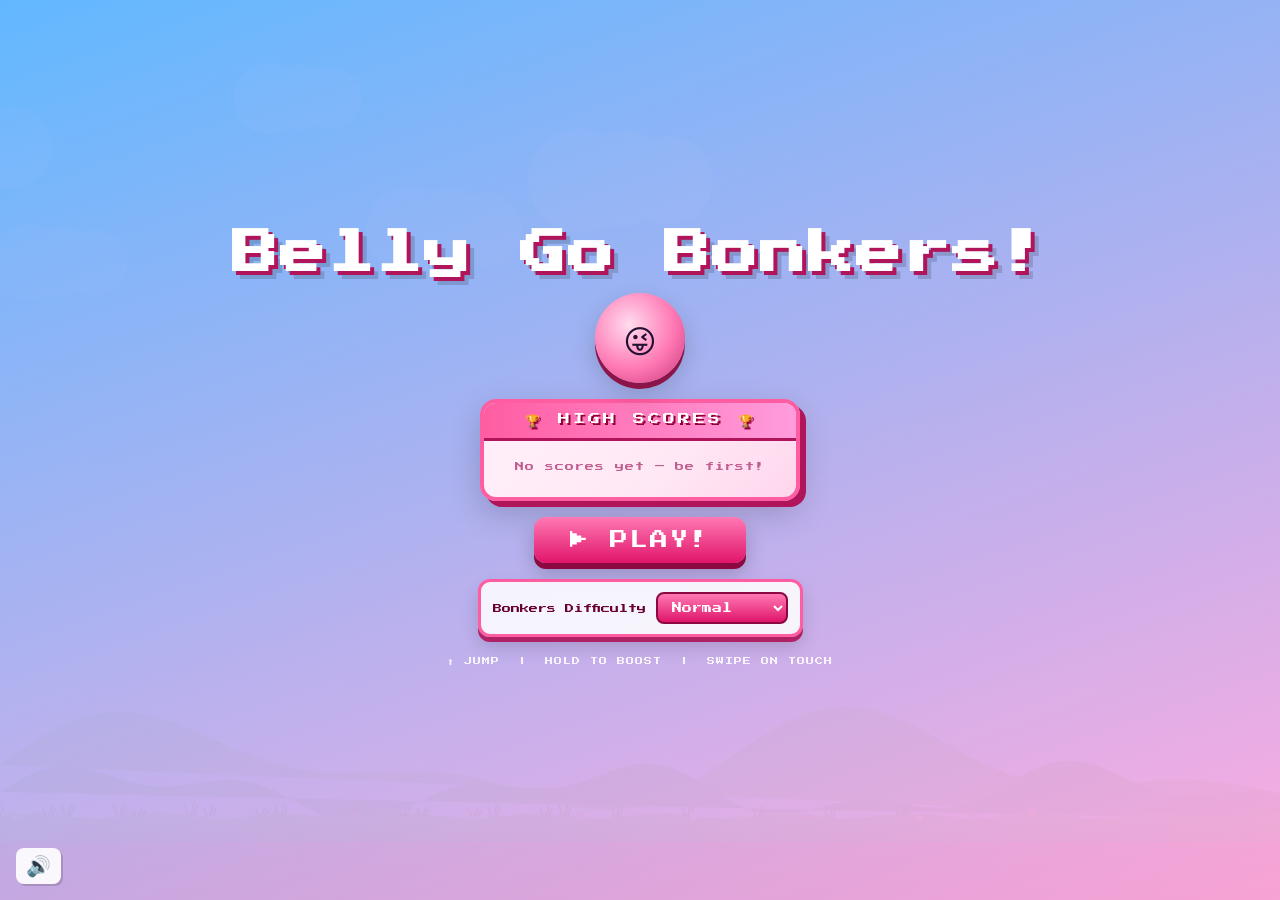
==== index.html @ 51773d23 "Add game plan document for "Belly Go Bonkers" including gameplay mechanics, controls, scoring, and a" ====
<!doctype html>
<html lang="en">
<head>
  <meta charset="utf-8">
  <meta name="viewport" content="width=device-width,initial-scale=1">
  <title>Belly Go Bonkers</title>
  <link rel="preconnect" href="https://fonts.googleapis.com">
  <link href="https://fonts.googleapis.com/css2?family=Press+Start+2P&display=swap" rel="stylesheet">
  <link rel="stylesheet" href="css/styles.css">
</head>
<body>
  <!-- Always-visible HUD buttons -->
  <button id="sound-toggle" aria-pressed="false" title="Mute / Unmute">🔊</button>
  <button id="exit-button" title="Exit to title">✕ Exit</button>

  <!-- Title / scores overlay -->
  <main id="ui">
    <div class="title-screen">
      <h1 id="game-title">Belly Go Bonkers!</h1>
      <div id="title-belly" aria-hidden="true"></div>

      <div id="recent-scores">
        <div class="scores-header">🏆 HIGH SCORES 🏆</div>
        <ul id="scores-list"></ul>
        <div class="scores-empty" id="scores-empty">No scores yet — be first!</div>
      </div>

      <button id="start-btn">▶ PLAY!</button>
      <div class="difficulty-picker" aria-label="Bonkers difficulty">
        <label for="bonkers-mode-select">Bonkers Difficulty</label>
        <select id="bonkers-mode-select" title="Choose bonkers difficulty mode">
          <option value="easy">Easy</option>
          <option value="normal">Normal</option>
          <option value="hard">Hard</option>
          <option value="chaos">Chaos</option>
        </select>
      </div>
      <div class="controls-hint">⬆ JUMP &nbsp;|&nbsp; HOLD TO BOOST &nbsp;|&nbsp; SWIPE ON TOUCH</div>
    </div>
  </main>

  <canvas id="game-canvas"></canvas>

  <script src="js/assets.js"></script>
  <script src="js/input.js"></script>
  <script src="js/entities.js"></script>
  <script src="js/renderer.js"></script>
  <script src="js/game.js"></script>
</body>
</html>
---- css/styles.css ----
/* === Reset === */
*{box-sizing:border-box;margin:0;padding:0}
html,body{width:100%;height:100%;overflow:hidden;background:#8bd3ff;
  font-family:'Press Start 2P',system-ui,monospace;color:#213}

/* === Canvas sits behind everything === */
canvas#game-canvas{position:fixed;left:0;top:0;width:100%;height:100%;z-index:1;display:block}

/* === Title overlay === */
#ui{position:fixed;left:0;top:0;width:100%;height:100%;z-index:20;
  display:flex;align-items:center;justify-content:center;
  background:linear-gradient(160deg,rgba(90,180,255,0.92) 0%,rgba(255,160,220,0.88) 100%)}
.title-screen{display:flex;flex-direction:column;align-items:center;gap:16px;text-align:center;
  padding:20px;max-height:100vh;overflow:auto}

/* === Title text === */
#game-title{
  font-size:clamp(18px,4.5vw,46px);
  color:#fff;
  text-shadow:
    4px 4px 0 #b0145a,
    8px 8px 0 rgba(0,0,0,0.15);
  letter-spacing:2px;
  animation:pop 1.3s ease-in-out infinite;
  transform-origin:center}
@keyframes pop{0%,100%{transform:scale(1) rotate(-1deg)}50%{transform:scale(1.06) rotate(1deg)}}

/* === Bouncing belly on title === */
#title-belly{
  width:90px;height:90px;border-radius:50%;
  background:radial-gradient(circle at 38% 35%,#ffdcee,#ff79b4 55%,#c8357a);
  box-shadow:0 6px 0 #8b1548,0 10px 24px rgba(0,0,0,0.18);
  animation:bounce 0.9s ease-in-out infinite;
  position:relative}
#title-belly::after{
  content:'😜';font-size:32px;position:absolute;
  top:50%;left:50%;transform:translate(-50%,-42%)}
@keyframes bounce{0%,100%{transform:translateY(0) scaleX(1) scaleY(1)}
  45%{transform:translateY(-14px) scaleX(0.94) scaleY(1.07)}
  55%{transform:translateY(-16px) scaleX(0.93) scaleY(1.08)}
  90%{transform:translateY(2px)   scaleX(1.06) scaleY(0.95)}}

/* === Scores panel === */
#recent-scores{
  background:linear-gradient(135deg,#fff0fa 0%,#ffe8f5 60%,#ffd6ed 100%);
  border:4px solid #ff5da2;
  border-radius:16px;
  min-width:min(320px,88vw);
  max-width:420px;
  padding:0 0 12px;
  box-shadow:6px 6px 0 #b0145a, 0 12px 32px rgba(0,0,0,0.18);
  overflow:hidden}

.scores-header{
  background:linear-gradient(90deg,#ff5da2,#ff9cdc,#ff5da2);
  background-size:200% 100%;
  animation:shimmer 2.5s linear infinite;
  color:#fff;
  font-size:clamp(8px,1.4vw,12px);
  letter-spacing:3px;
  padding:10px 16px;
  text-shadow:2px 2px 0 #920038;
  border-bottom:3px solid #b0145a}
@keyframes shimmer{0%{background-position:0%}100%{background-position:200%}}

#scores-list{list-style:none;padding:8px 12px 0}
#scores-list li{
  display:flex;align-items:center;gap:8px;
  padding:7px 10px;margin-bottom:6px;
  border-radius:10px;
  font-size:clamp(6px,1.1vw,10px);
  border:2px solid transparent;
  transition:transform 0.15s}
#scores-list li:nth-child(1){
  background:linear-gradient(90deg,#fff7cc,#ffe066);
  border-color:#d4a800;color:#7a5500;
  box-shadow:3px 3px 0 #b88b00}
#scores-list li:nth-child(2){
  background:linear-gradient(90deg,#f0f0f0,#e2e2e2);
  border-color:#aaa;color:#444;
  box-shadow:3px 3px 0 #888}
#scores-list li:nth-child(3){
  background:linear-gradient(90deg,#ffeadd,#ffcba8);
  border-color:#c96a00;color:#7a3500;
  box-shadow:3px 3px 0 #a04400}
#scores-list li:nth-child(n+4){
  background:rgba(255,93,162,0.10);
  border-color:rgba(255,93,162,0.30);color:#6a0030}
#scores-list li:hover{transform:scale(1.03)}

.score-rank{font-size:1.6em;line-height:1;flex-shrink:0}
.score-name{flex:1;overflow:hidden;text-overflow:ellipsis;white-space:nowrap}
.score-pts{
  font-size:clamp(7px,1.2vw,11px);
  background:rgba(0,0,0,0.08);
  padding:3px 8px;border-radius:6px;flex-shrink:0}

.scores-empty{
  color:#c06090;font-size:9px;padding:10px 20px;
  line-height:1.8;letter-spacing:1px}

/* === Play button === */
#start-btn{
  font-family:'Press Start 2P',monospace;
  font-size:clamp(12px,2.2vw,18px);
  color:#fff;
  background:linear-gradient(180deg,#ff79b4 0%,#e0156a 100%);
  border:none;border-radius:12px;
  padding:14px 36px;
  cursor:pointer;
  box-shadow:0 6px 0 #8b0840, 0 10px 20px rgba(0,0,0,0.22);
  letter-spacing:2px;
  transition:transform 0.1s, box-shadow 0.1s;
  animation:pulse-btn 1.8s ease-in-out infinite}
#start-btn:hover{transform:translateY(-3px);box-shadow:0 9px 0 #8b0840,0 14px 26px rgba(0,0,0,0.25)}
#start-btn:active{transform:translateY(3px);box-shadow:0 2px 0 #8b0840}
@keyframes pulse-btn{
  0%,100%{box-shadow:0 6px 0 #8b0840,0 0 0 0 rgba(255,93,162,0)}
  50%{box-shadow:0 6px 0 #8b0840,0 0 0 10px rgba(255,93,162,0.25)}}

.difficulty-picker{
  display:flex;
  align-items:center;
  gap:10px;
  background:rgba(255,255,255,0.86);
  border:3px solid #ff5da2;
  border-radius:12px;
  padding:10px 12px;
  box-shadow:0 5px 0 rgba(176,20,90,0.9), 0 10px 18px rgba(0,0,0,0.15);
}

.difficulty-picker label{
  font-size:clamp(6px,1.2vw,9px);
  color:#6a0030;
}

#bonkers-mode-select{
  font-family:'Press Start 2P',monospace;
  font-size:clamp(7px,1.4vw,10px);
  color:#fff;
  background:linear-gradient(180deg,#ff79b4 0%,#e0156a 100%);
  border:2px solid #8b0840;
  border-radius:8px;
  padding:8px 10px;
  cursor:pointer;
  outline:none;
  min-width:132px;
}

#bonkers-mode-select:hover{
  filter:brightness(1.04);
}

#bonkers-mode-select:focus{
  box-shadow:0 0 0 3px rgba(255,93,162,0.35);
}

#bonkers-mode-select option{
  color:#222;
  background:#fff;
}

.controls-hint{font-size:clamp(5px,0.9vw,8px);color:rgba(255,255,255,0.85);
  letter-spacing:1px;line-height:2}

/* === HUD buttons === */
#sound-toggle{
  position:fixed;left:16px;bottom:16px;
  background:rgba(255,255,255,0.92);border:none;font-size:20px;
  cursor:pointer;padding:6px 10px;border-radius:8px;z-index:50;
  box-shadow:2px 2px 0 rgba(0,0,0,0.15)}
#exit-button{
  position:fixed;right:16px;top:16px;
  background:linear-gradient(180deg,#ff5252,#c0000a);
  color:#fff;border:none;
  font-family:'Press Start 2P',monospace;
  font-size:10px;font-weight:700;padding:9px 14px;
  border-radius:8px;cursor:pointer;z-index:50;
  display:none;
  box-shadow:0 4px 0 #700,2px 2px 8px rgba(0,0,0,0.25)}

/* === Level Complete & Accessory Picker === */
#levelcomplete-box{
  position:fixed;left:50%;top:50%;
  transform:translate(-50%,-50%);
  z-index:70;
  background:linear-gradient(135deg,#fff5ff 0%,#fff8e8 60%,#ffeef8 100%);
  padding:22px 26px 20px;
  border-radius:24px;
  text-align:center;
  min-width:min(340px,92vw);
  max-width:min(500px,96vw);
  max-height:92vh;
  overflow-y:auto;
  box-shadow:0 14px 48px rgba(255,93,162,0.32), 0 0 0 4px #ff5da2;
  font-family:'Press Start 2P',system-ui,monospace}
.lc-header{margin-bottom:14px}
.lc-title{
  color:#ff5da2;
  font-size:clamp(13px,3.5vw,22px);
  margin:0 0 8px;
  animation:lc-bounce 0.55s ease-in-out infinite alternate}
@keyframes lc-bounce{from{transform:scale(1) translateY(0)}to{transform:scale(1.04) translateY(-3px)}}
.lc-subtitle{color:#666;font-size:clamp(7px,1.5vw,10px);margin:0;line-height:1.7}

.accessory-grid{
  display:grid;
  grid-template-columns:repeat(3,1fr);
  gap:9px;
  margin-bottom:12px}
.accessory-card{
  background:#fff;
  border:3px solid #ffb6d5;
  border-radius:14px;
  padding:10px 5px 8px;
  cursor:pointer;
  transition:transform 0.12s,border-color 0.15s,box-shadow 0.15s;
  -webkit-user-select:none;
  user-select:none;
  outline:none}
.accessory-card:not(.equipped):hover,
.accessory-card:not(.equipped):focus{
  transform:scale(1.09) translateY(-2px);
  border-color:#ff5da2;
  box-shadow:0 6px 22px rgba(255,93,162,0.30)}
.accessory-card:not(.equipped):active{transform:scale(0.95)}
.accessory-card.equipped{
  background:#f0eaff;
  border-color:#c0a8e0;
  cursor:default;
  opacity:0.72}
.acc-emoji{font-size:clamp(22px,5vw,32px);margin-bottom:5px;display:block}
.acc-name{
  font-size:clamp(6px,1.4vw,9px);
  color:#333;
  font-weight:700;
  margin-bottom:3px;
  line-height:1.4}
.acc-desc{font-size:clamp(5px,1.1vw,8px);color:#999;line-height:1.5}
.acc-badge{
  margin-top:5px;
  font-size:clamp(5px,1vw,8px);
  font-weight:700;
  color:#7b00b8;
  background:#ead8ff;
  border-radius:8px;
  padding:2px 6px;
  display:inline-block}

.lc-hint{color:#ff5da2;font-size:clamp(7px,1.5vw,10px);margin:2px 0 0;line-height:1.8}
.lc-all-done{color:#ff8800;font-size:clamp(7px,1.5vw,10px);margin-bottom:10px;line-height:1.8}
.lc-btn{
  font-family:'Press Start 2P',monospace;
  font-size:clamp(9px,1.8vw,13px);
  padding:10px 26px;
  border:none;
  border-radius:12px;
  cursor:pointer;
  background:linear-gradient(180deg,#ff79b4,#e0156a);
  color:#fff;
  box-shadow:0 5px 0 #8b0840;
  transition:transform 0.1s,box-shadow 0.1s}
.lc-btn:hover{transform:translateY(-2px);box-shadow:0 7px 0 #8b0840}
.lc-btn:active{transform:translateY(2px);box-shadow:0 2px 0 #8b0840}

/* Level 2 end screen */
.lc-score-line{
  font-size:clamp(9px,2vw,14px);
  color:#333;
  margin:6px 0 12px;
  line-height:1.7}
.lc-score-line strong{color:#ff5da2}
.lc-name-label{
  display:block;
  font-size:clamp(7px,1.4vw,10px);
  color:#555;
  margin-bottom:12px;
  line-height:2}
.lc-name-label input{
  margin-top:4px;
  padding:6px 10px;
  border-radius:6px;
  border:2px solid #ffb6d5;
  font-size:15px;
  width:100%;
  box-sizing:border-box;
  font-family:inherit}
.lc-done-btns{
  display:flex;
  gap:10px;
  justify-content:center;
  flex-wrap:wrap;
  margin-top:4px}
.lc-done-btns button{
  font-family:'Press Start 2P',monospace;
  font-size:clamp(7px,1.6vw,11px);
  padding:9px 16px;
  border:none;
  border-radius:10px;
  cursor:pointer;
  background:linear-gradient(180deg,#ff79b4,#e0156a);
  color:#fff;
  box-shadow:0 4px 0 #8b0840;
  transition:transform 0.1s,box-shadow 0.1s}
.lc-done-btns button:hover{transform:translateY(-2px);box-shadow:0 6px 0 #8b0840}
.lc-done-btns button:active{transform:translateY(2px);box-shadow:0 2px 0 #8b0840}

.portal-banner{
  margin:8px auto 10px;
  width:fit-content;
  max-width:100%;
  padding:7px 12px;
  border-radius:10px;
  font-size:clamp(7px,1.4vw,10px);
  color:#fff;
  background:linear-gradient(180deg,#7c34d8,#3d1280);
  box-shadow:0 4px 0 #240b4d, 0 0 12px rgba(144,80,255,0.35);
  letter-spacing:1px;
}

.minecraft-portal{
  width:min(200px,55vw);
  height:min(200px,55vw);
  border-radius:50%;
  margin:0 auto 12px;
  position:relative;
  overflow:hidden;
  box-shadow:
    0 0 0 3px rgba(200,120,255,0.7),
    0 0 20px rgba(160,80,255,0.8),
    0 0 50px rgba(100,30,200,0.5),
    0 0 90px rgba(70,0,160,0.3);
}

.portal-core{
  position:absolute;
  inset:0;
  border-radius:50%;
  background:radial-gradient(circle,
    #000005 0%,
    #030012 22%,
    #0e0038 42%,
    #2a0072 60%,
    #5a00b8 78%,
    #9030dd 93%,
    #c060ff 100%
  );
  animation:wormhole-breathe 2.5s ease-in-out infinite;
}

.portal-core::before{
  content:'';
  position:absolute;
  inset:0;
  border-radius:50%;
  background:conic-gradient(from 0deg,
    transparent 0%,
    rgba(200,90,255,0.4) 18%,
    transparent 35%,
    rgba(150,60,230,0.4) 52%,
    transparent 68%,
    rgba(220,110,255,0.35) 82%,
    transparent 100%
  );
  animation:wormhole-spin 3s linear infinite;
}

.portal-core::after{
  content:'';
  position:absolute;
  inset:15%;
  border-radius:50%;
  background:radial-gradient(circle, rgba(0,0,8,0.95) 35%, transparent 100%);
  animation:wormhole-spin 7s linear infinite reverse;
}

.portal-ring{
  position:absolute;
  border-radius:50%;
  border:1.5px solid rgba(200,115,255,0.75);
  box-shadow:0 0 6px rgba(180,80,255,0.6);
  animation:wormhole-ring 2s ease-in infinite;
  animation-delay:var(--rd,0s);
  top:50%;left:50%;
  transform:translate(-50%,-50%);
  pointer-events:none;
}

.portal-hint{
  color:#5b2a8f;
  font-size:clamp(7px,1.4vw,10px);
  line-height:1.8;
  margin:0 0 10px;
}

@keyframes portal-shimmer{
  0%{ filter:hue-rotate(0deg) brightness(1); transform:translateY(0); }
  50%{ filter:hue-rotate(10deg) brightness(1.12); transform:translateY(-1px); }
  100%{ filter:hue-rotate(0deg) brightness(1); transform:translateY(0); }
}

@keyframes portal-pixels{
  0%{ transform:translateY(0); opacity:0.7; }
  50%{ transform:translateY(-6px); opacity:1; }
  100%{ transform:translateY(-12px); opacity:0.4; }
}
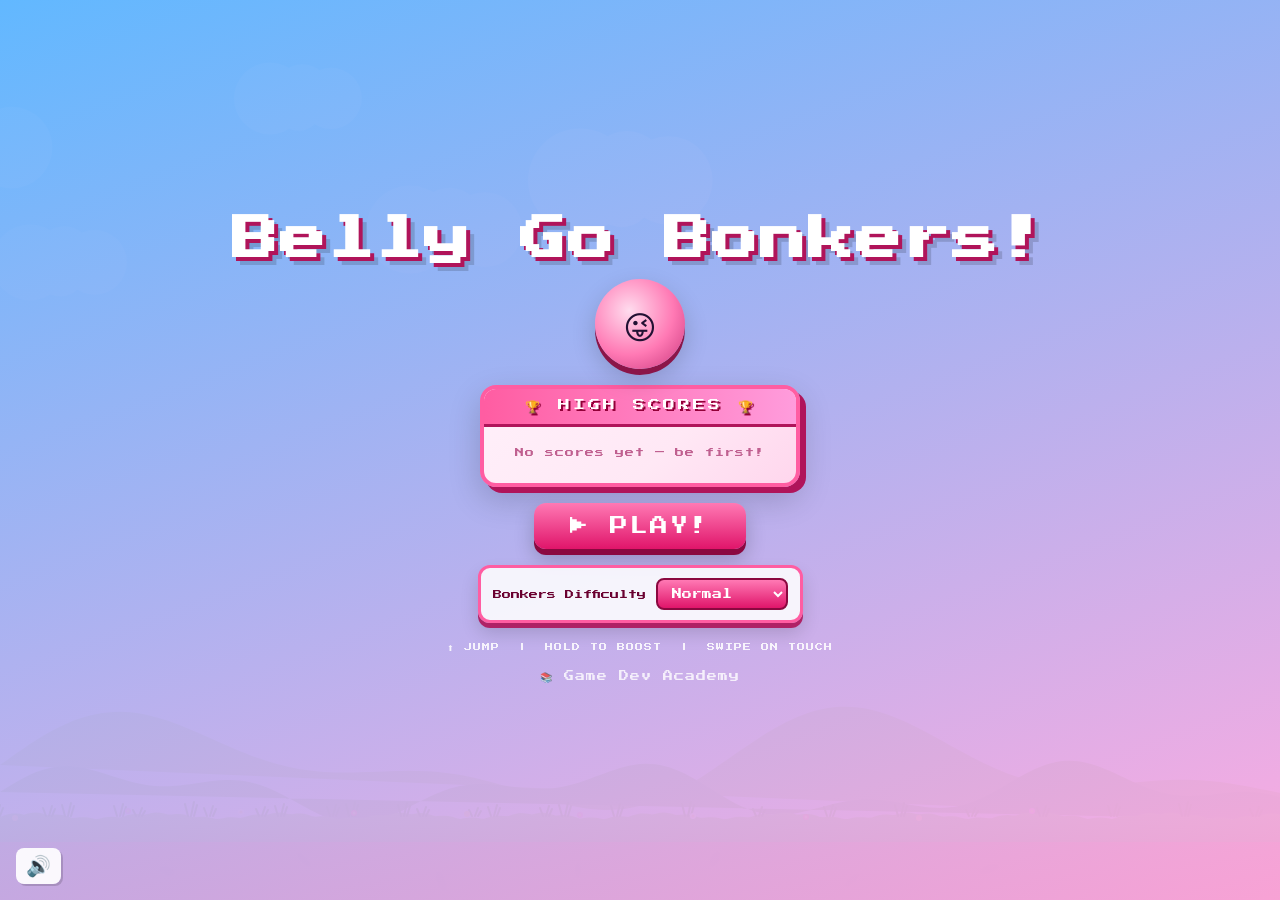
==== commit c99bbf55: "Add story page and shared stylesheet for Belly Go Bonkers" ====
--- a/index.html
+++ b/index.html
@@ -36,6 +36,7 @@
         </select>
       </div>
       <div class="controls-hint">⬆ JUMP &nbsp;|&nbsp; HOLD TO BOOST &nbsp;|&nbsp; SWIPE ON TOUCH</div>
+      <a href="learn/index.html" class="academy-link">📚 Game Dev Academy</a>
     </div>
   </main>
 
--- a/css/styles.css
+++ b/css/styles.css
@@ -160,6 +160,7 @@
   background:#fff;
 }
 
+.academy-link{font-size:clamp(7px,1.2vw,10px);color:rgba(255,255,255,0.8);text-decoration:none;font-family:'Press Start 2P',monospace;letter-spacing:1px}
 .controls-hint{font-size:clamp(5px,0.9vw,8px);color:rgba(255,255,255,0.85);
   letter-spacing:1px;line-height:2}
 
